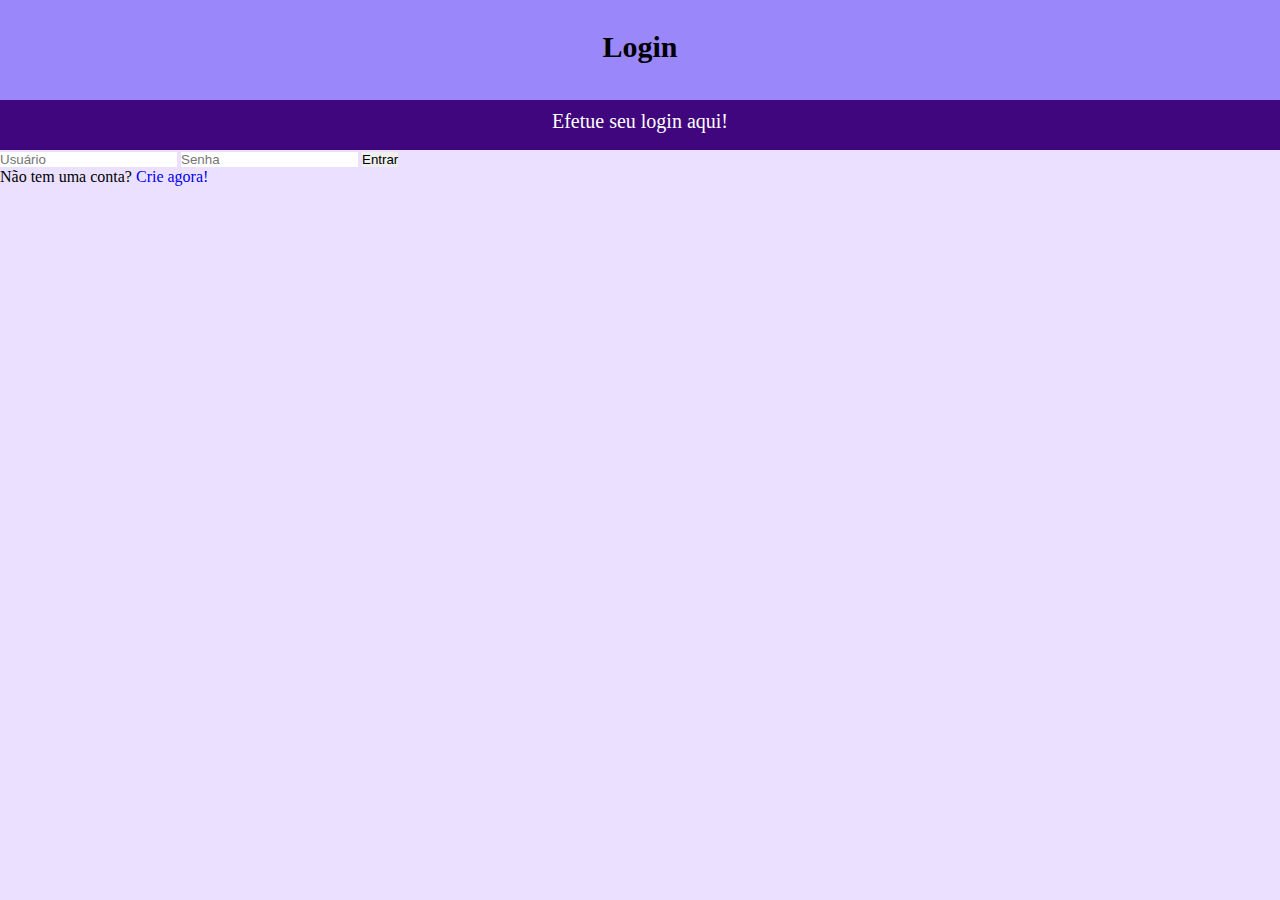
==== Login/index.html @ b739bf3a "Initial commit" ====
<!DOCTYPE html>
<html lang="pt-br">
<head>
    <meta charset="UTF-8">
    <meta name="viewport" content="width=device-width, initial-scale=1.0">
    <title>Login</title>
    <link rel="stylesheet" href="style.css">
</head>
<body>

    <header>
        <div class="header">
            <div class="nome">
                <h1>
                    Login
                </h1>
            </div>
        </div>
        <div>
            <h2 class="subtitulo">
                Efetue seu login aqui!
            </h2>
        </div>
    </header>

    <div class="login">
        <div class="form">
            <form class="login-form">
                <input type="text" placeholder="Usuário">
                <input type="password" placeholder="Senha">

                <button type="submit">Entrar</button>
                
                <p class="mensagem">Não tem uma conta? <a href="index2.html">Crie agora!</a></p>
            </form>
        </div>
    </div>

    <script src="main.js"></script>
</body>
</html>
---- Login/style.css ----
html {
    background-color: #ebe0ff;

}

/* RESET CSS */
* {
    margin: 0;
    border: 0;
    padding: 0;
    box-sizing: border-box;
}

img {
    width: 100%;
    height: auto;
}

a {
    text-decoration: none;
}
/* FIM RESET CSS */

@font-face {
    font-family: 'Poppins';
    src: url(Font/Poppins-Regular.ttf);
}

@font-face {
    font-family: 'OpenSans';
    src: url(Font/OpenSans-Regular.ttf);
}

@font-face {
    font-family: 'Roboto';
    src: url(Font/Roboto-Regular.ttf);
}

/* CSS */
.nome h1 {
    padding: 30px 0;
    font: 600 30px 'Poppins';
    text-align: center;
    background-color: #9a87fa;
    height: 100px;
}

.subtitulo {
    font: 200 20px 'Poppins';
    background-color: #40067e;
    height: 50px;
    color: #fff;
    text-align: center;
    padding: 10px 0;
}

.titulo {
    font: 600 30px 'Poppins';
    margin-left: 160px;
    margin-top: 100px;
}
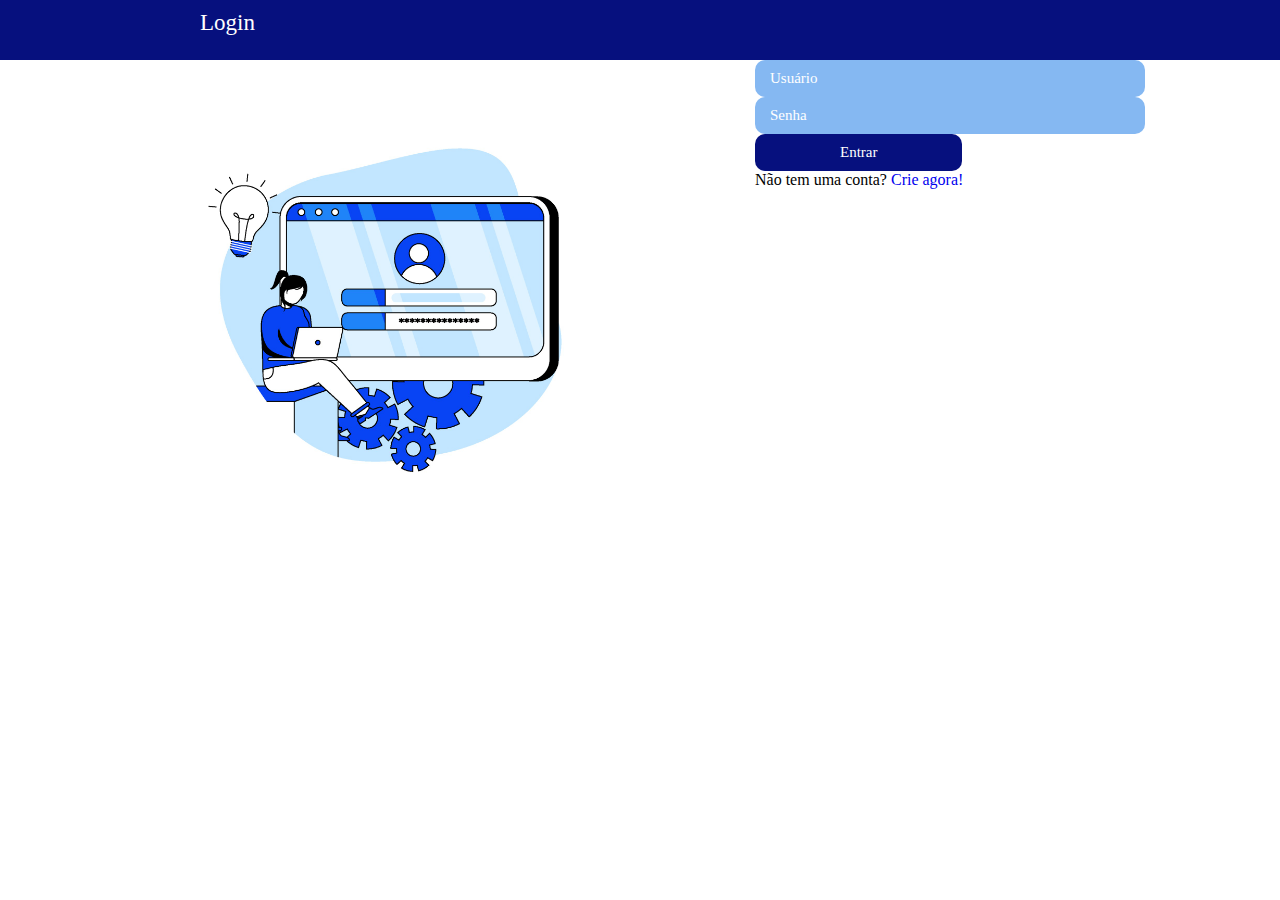
==== commit 3733774a: "oks" ====
--- a/Login/index.html
+++ b/Login/index.html
@@ -1,11 +1,13 @@
 <!DOCTYPE html>
 <html lang="pt-br">
+
 <head>
     <meta charset="UTF-8">
     <meta name="viewport" content="width=device-width, initial-scale=1.0">
     <title>Login</title>
     <link rel="stylesheet" href="style.css">
 </head>
+
 <body>
 
     <header>
@@ -16,26 +18,27 @@
                 </h1>
             </div>
         </div>
-        <div>
-            <h2 class="subtitulo">
-                Efetue seu login aqui!
-            </h2>
-        </div>
     </header>
 
-    <div class="login">
-        <div class="form">
-            <form class="login-form">
-                <input type="text" placeholder="Usuário">
-                <input type="password" placeholder="Senha">
+    <div class="tudinho">
 
-                <button type="submit">Entrar</button>
-                
-                <p class="mensagem">Não tem uma conta? <a href="index2.html">Crie agora!</a></p>
-            </form>
+        <img src="image/730_generated.jpg" alt="">
+
+        <div class="login">
+            <div class="form">
+                <form class="login-form">
+                    <input type="text" placeholder="Usuário">
+                    <input type="password" placeholder="Senha">
+
+                    <button type="submit">Entrar</button>
+
+                    <p class="mensagem">Não tem uma conta? <a href="index2.html">Crie agora!</a></p>
+                </form>
+            </div>
         </div>
     </div>
 
     <script src="main.js"></script>
 </body>
+
 </html>--- a/Login/style.css
+++ b/Login/style.css
@@ -1,5 +1,5 @@
 html {
-    background-color: #ebe0ff;
+    background-color: #fff;
 
 }
 
@@ -38,24 +38,49 @@
 
 /* CSS */
 .nome h1 {
-    padding: 30px 0;
-    font: 600 30px 'Poppins';
-    text-align: center;
-    background-color: #9a87fa;
-    height: 100px;
-}
-
-.subtitulo {
-    font: 200 20px 'Poppins';
-    background-color: #40067e;
-    height: 50px;
+    padding: 10px 200px;
+    font: 300 23px 'Poppins';
+    /* text-align: center; */
     color: #fff;
-    text-align: center;
-    padding: 10px 0;
+    background-color: #06107e;
+    height: 60px;
 }
 
 .titulo {
     font: 600 30px 'Poppins';
     margin-left: 160px;
     margin-top: 100px;
+}
+
+.tudinho{
+    justify-content: center;
+    display: flex;
+}
+
+img{
+    margin-right: 120px;
+    width: 500px;
+}
+
+input::placeholder{
+    color: #fff;
+}
+
+input{
+    color: #fff;
+    width: 390px;
+    display: flex;
+    padding: 10px 15px;
+    font: 400 15px 'Poppins' ;
+    border-radius: 10px;
+    background-color: #85b8f2;
+}
+
+button{
+    display: flex;
+    padding: 10px 85px;
+    font: 400 15px 'Poppins' ;
+    border-radius: 10px;
+    background-color: #06107e;
+    color: #fff;
 }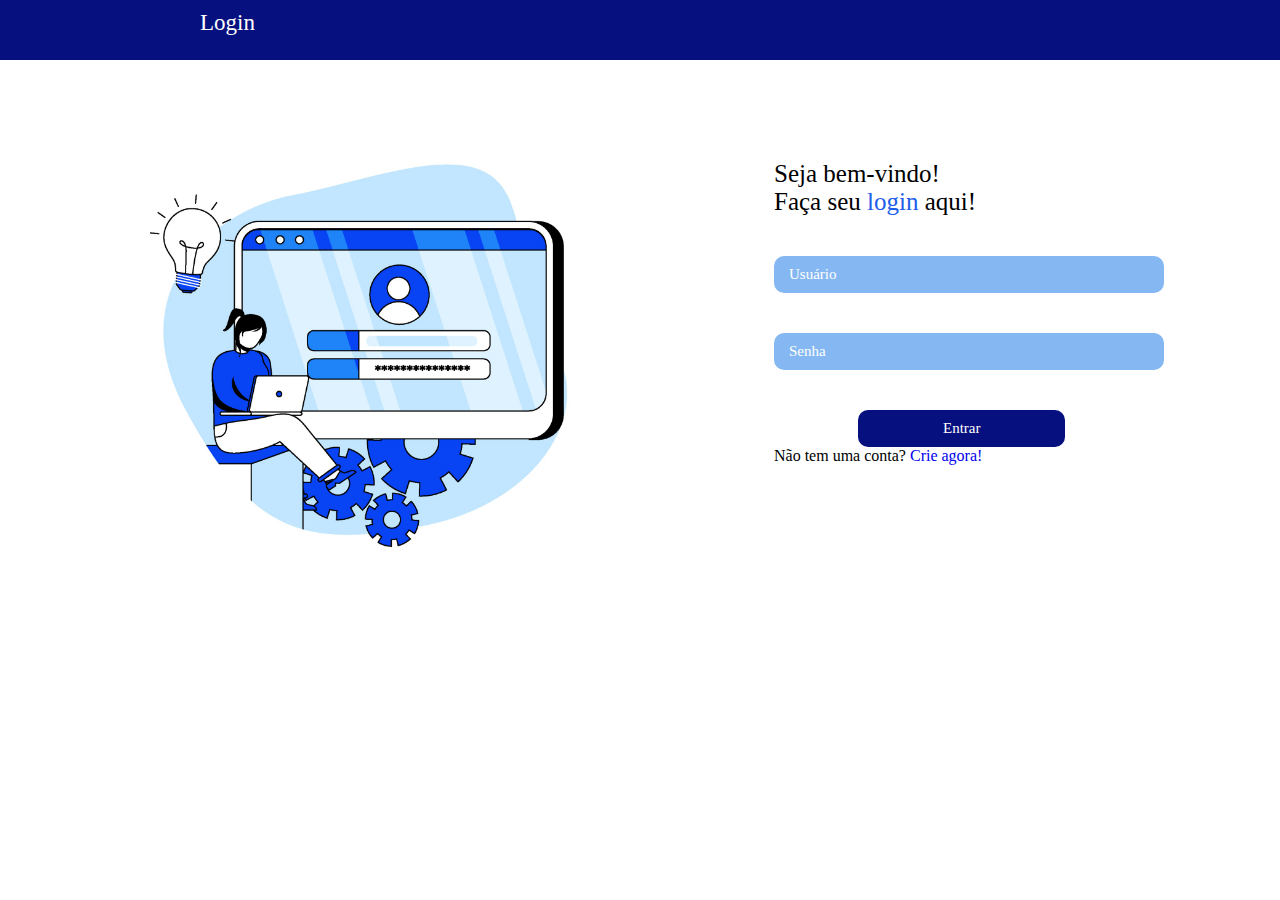
==== commit 58dcfb25: "ok" ====
--- a/Login/index.html
+++ b/Login/index.html
@@ -24,16 +24,21 @@
 
         <img src="image/730_generated.jpg" alt="">
 
-        <div class="login">
-            <div class="form">
-                <form class="login-form">
-                    <input type="text" placeholder="Usuário">
-                    <input type="password" placeholder="Senha">
+        <div class="formulario">
+            <div class="login">
+                <div class="form">
+                    <form class="login-form">
+                        <p class="loginzin">
+                            Seja bem-vindo! <br> Faça seu <span>login</span> aqui!
+                        </p>
+                        <input type="text" placeholder="Usuário">
+                        <input type="password" placeholder="Senha">
 
-                    <button type="submit">Entrar</button>
+                        <button type="submit">Entrar</button>
 
-                    <p class="mensagem">Não tem uma conta? <a href="index2.html">Crie agora!</a></p>
-                </form>
+                        <p class="mensagem">Não tem uma conta? <a href="index2.html">Crie agora!</a></p>
+                    </form>
+                </div>
             </div>
         </div>
     </div>
--- a/Login/style.css
+++ b/Login/style.css
@@ -1,6 +1,5 @@
 html {
     background-color: #fff;
-
 }
 
 /* RESET CSS */
@@ -53,13 +52,23 @@
 }
 
 .tudinho{
+    margin-left: -53px;
     justify-content: center;
     display: flex;
 }
 
 img{
     margin-right: 120px;
-    width: 500px;
+    width: 591px;
+}
+
+.loginzin{
+    font: 400 25px 'Poppins';
+    margin-bottom: 40px;
+}
+
+span{
+    color: #1e5ee9;
 }
 
 input::placeholder{
@@ -67,6 +76,7 @@
 }
 
 input{
+    margin-bottom: 40px;
     color: #fff;
     width: 390px;
     display: flex;
@@ -77,10 +87,16 @@
 }
 
 button{
+    margin-left: 84px;
     display: flex;
+    align-items: center;
     padding: 10px 85px;
     font: 400 15px 'Poppins' ;
     border-radius: 10px;
     background-color: #06107e;
     color: #fff;
+}
+
+.formulario{
+    margin-top: 100px;
 }